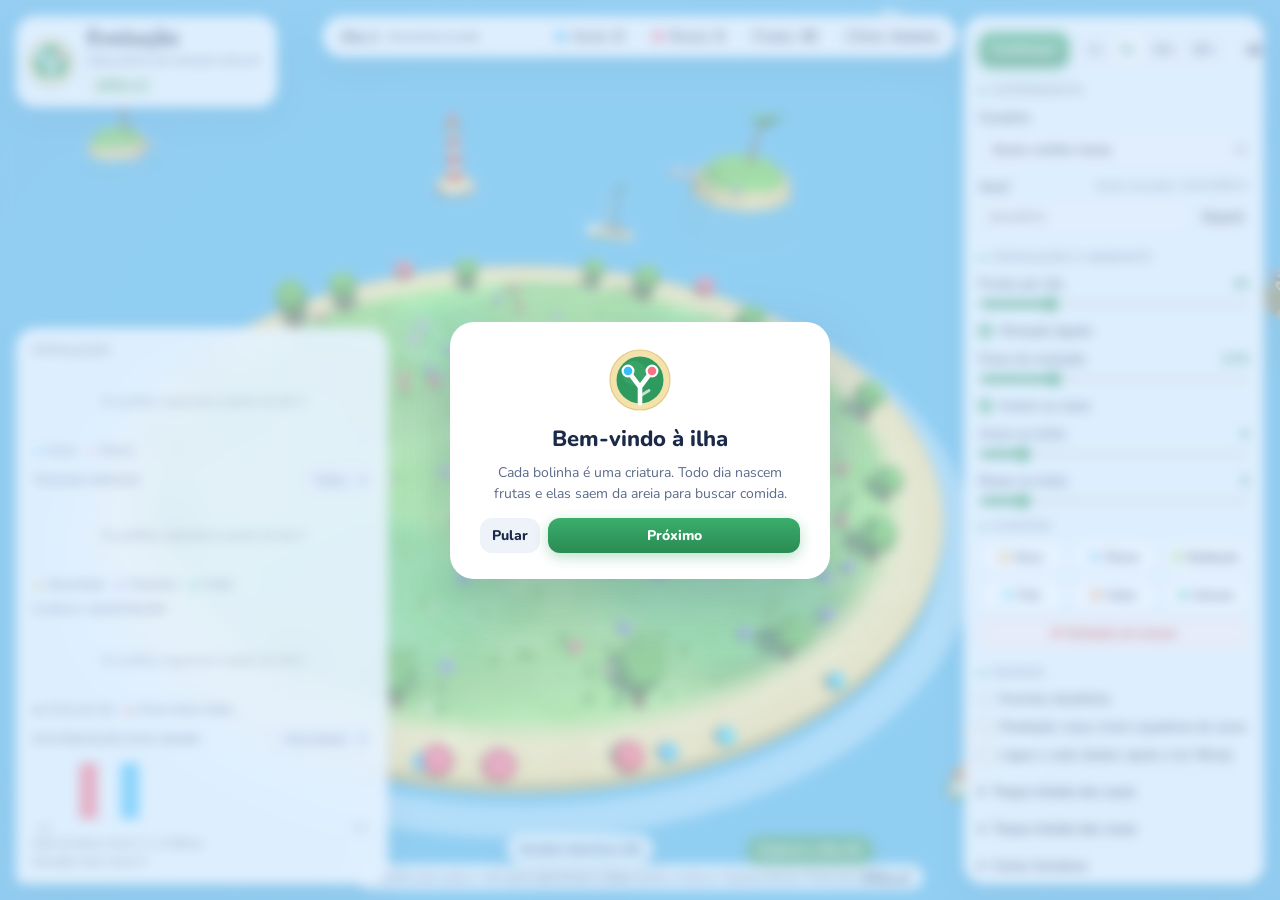
==== index.html @ b4208729 "Site gerado a partir de ddb10d5" ====
<!DOCTYPE html>
<html lang="pt-BR" data-theme="light">
<head>
<meta charset="UTF-8">
<meta name="viewport" content="width=device-width, initial-scale=1, viewport-fit=cover">
<title>Evolução 3D, simulador de seleção natural (@filho.af)</title>
<meta name="description" content="Simulador de seleção natural em 3D: criaturas buscam comida numa ilha, herdam traços com mutação e evoluem. Funciona no navegador, sem instalar nada.">
<meta name="theme-color" content="#bfe4ff">
<meta name="color-scheme" content="light">
<link rel="icon" href="assets/favicon.svg" type="image/svg+xml">
<meta property="og:type" content="website">
<meta property="og:title" content="Evolução 3D, simulador de seleção natural">
<meta property="og:description" content="Criaturas buscam comida numa ilha, herdam traços com mutação e evoluem. Mude o clima, provoque secas e veja a seleção natural acontecer.">
<meta property="og:image" content="assets/og-imagem.png">
<meta property="og:image:width" content="1200">
<meta property="og:image:height" content="630">
<meta name="twitter:card" content="summary_large_image">
<link rel="preconnect" href="https://fonts.googleapis.com">
<link href="https://fonts.googleapis.com/css2?family=Nunito:wght@500;700;800&display=swap" rel="stylesheet">
<link rel="stylesheet" href="css/estilo.css">
<link rel="stylesheet" href="css/intro.css">
</head>
<body>
<div id="intro" role="dialog" aria-label="Abertura: Evolução, laboratório de seleção natural, por Francisco Audir">
  <svg viewBox="0 0 64 64" aria-hidden="true">
    <g class="areia"><circle cx="32" cy="32" r="30" fill="#F3E2AB" stroke="#E3CB86" stroke-width="1.2"/></g>
    <g class="ilha"><circle cx="32" cy="32" r="23.5" fill="#2F9A5E"/></g>
    <circle class="brilho" cx="26" cy="25" r="12" fill="#4DB577" opacity=".35"/>
    <path class="tronco" pathLength="1" d="M32 55.5V39" stroke="#fff" stroke-width="4.6" stroke-linecap="round" fill="none"/>
    <path class="ramo" pathLength="1" d="M32 39L20 23" stroke="#fff" stroke-width="4.6" stroke-linecap="round" fill="none"/>
    <path class="ramo" pathLength="1" d="M32 39L44 23" stroke="#fff" stroke-width="4.6" stroke-linecap="round" fill="none"/>
    <path class="extinto" pathLength="1" d="M32 48L41 42.5" stroke="#fff" stroke-width="2.85" stroke-linecap="round" opacity=".7" fill="none"/>
    <circle class="ponta az" cx="20" cy="23" r="5.4" fill="#38BDF8" stroke="#fff" stroke-width="2.2"/>
    <circle class="ponta ro" cx="44" cy="23" r="5.4" fill="#FB7185" stroke="#fff" stroke-width="2.2"/>
  </svg>
  <h1>Evolução</h1>
  <p class="sub">laboratório de seleção natural</p>
  <p class="autor">por <b>Francisco Audir</b></p>
  <p class="pular">toque para começar</p>
</div>
<script src="js/intro.js"></script>
<canvas id="c" role="img" aria-label="Ilha 3D com criaturas evoluindo"></canvas>
<div id="sr" class="sr-only" role="status" aria-live="polite" aria-atomic="true"></div>
<div id="tilt"></div>

<div id="brand" class="panel">
  <svg class="logo" viewBox="0 0 64 64" xmlns="http://www.w3.org/2000/svg" role="img" aria-label="Símbolo do Evolução: ilha com uma linhagem que se divide em azul e rosa">
    <circle cx="32" cy="32" r="30" fill="#F3E2AB" stroke="#E3CB86" stroke-width="1.2"/><circle cx="32" cy="32" r="23.5" fill="#2F9A5E"/><circle cx="26" cy="25" r="12" fill="#4DB577" opacity=".35"/>
    <path d="M32 55.5V39M32 39L20 23M32 39L44 23" stroke="#fff" stroke-width="4.6" stroke-linecap="round" stroke-linejoin="round" fill="none"/><path d="M32 48L41 42.5" stroke="#fff" stroke-width="2.85" stroke-linecap="round" opacity=".7"/>
    <circle cx="20" cy="23" r="5.4" fill="#38BDF8" stroke="#fff" stroke-width="2.2"/><circle cx="44" cy="23" r="5.4" fill="#FB7185" stroke="#fff" stroke-width="2.2"/>
  </svg>
  <div>
    <h1>Evolução</h1>
    <p>laboratório de seleção natural</p>
    <a class="ig" href="https://instagram.com/filho.af" target="_blank" rel="noopener">@filho.af</a>
  </div>
</div>

<div id="fabs"><button class="btn" id="fSet">Ajustes</button><button class="btn" id="fCharts">Gráficos</button><button class="btn" id="fLivre" aria-label="Explorar a ilha">Explorar</button></div>

<div id="hud" class="panel">
  <span class="day">Dia <b id="hDay">1</b></span>
  <span class="sep"></span>
  <span id="hPhase">Amanhecendo</span>
  <span class="sep"></span>
  <span class="sp"><i style="background:var(--azul)"></i>Azuis <b id="nA">0</b></span>
  <span class="sp" id="spB"><i style="background:var(--rosa)"></i>Rosas <b id="nB">0</b></span>
  <span class="sep"></span>
  <span class="sp">Frutas <b id="nF">0</b></span>
  <span class="sep"></span>
  <span class="sp">Clima <b id="nT">Ameno</b></span>
</div>

<aside id="ctrl" class="panel">
  <div class="top">
    <button id="bPlay" class="btn main">Pausar</button>
    <div class="spd" id="spd" role="group" aria-label="Velocidade da simulação">
      <button data-s="1">1×</button><button data-s="3" class="on">3×</button><button data-s="10">10×</button><button data-s="30">30×</button>
    </div>
    <button id="bSom" class="btn ico" aria-label="Som" aria-keyshortcuts="M"><svg viewBox="0 0 24 24" aria-hidden="true"><path d="M4 9h4l5-4v14l-5-4H4z" fill="currentColor"/><path class="onda" d="M16 8.5a5 5 0 0 1 0 7M18.5 6a8.5 8.5 0 0 1 0 12" stroke="currentColor" stroke-width="2" fill="none" stroke-linecap="round"/><path class="x" d="M16 9l5 6M21 9l-5 6" stroke="currentColor" stroke-width="2" stroke-linecap="round"/></svg></button>
  </div>
  <div id="cbody">
  <h2 class="sec">Experimento</h2>
  <label class="fld">Cenário
    <select id="preset">
      <option value="padrao">Azuis contra rosas</option>
      <option value="escassez">Pouca comida</option>
      <option value="fartura">Muita comida</option>
      <option value="clones">Sem mutação (clones)</option>
      <option value="solo">Só os azuis</option>
      <option value="gelo">Era do gelo</option>
      <option value="lago">Lagos e sede</option>
      <option value="predacao">Predação: rosas caçam azuis</option>
      <option value="caos">Eventos aleatórios</option>
      <option value="secas">Secas seguidas numa ilha</option>
      <optgroup label="Inspirados em eventos reais (bem simplificados)">
        <option value="asteroide">Inverno do asteroide</option>
        <option value="aquec">Aquecimento global</option>
      </optgroup>
    </select>
  </label>
  <div class="row"><label for="seed">Seed <small id="seedNow"></small></label>
    <div class="seedrow"><input class="setup" type="text" id="seed" inputmode="numeric" maxlength="10" placeholder="aleatória" autocomplete="off" aria-describedby="seedNow"><button class="btn sm" id="bRepeat" title="Recomeça com a mesma seed, a mesma configuração inicial e os mesmos eventos manuais">Repetir</button></div>
  </div>
  <h2 class="sec">População e ambiente</h2>
  <div class="row"><label>Frutas por dia <b id="v_food"></b></label><input class="live" type="range" id="food" min="10" max="150" step="5"></div>
  <div class="row chk"><label><input class="live" type="checkbox" id="mutOn"> Mutação ligada</label></div>
  <div class="row"><label>Força da mutação <b id="v_mut"></b></label><input class="live" type="range" id="mut" min="2" max="40" step="1"></div>
  <div class="row chk"><label><input class="setup" type="checkbox" id="bOn"> Incluir as rosas</label></div>
  <div class="row"><label>Azuis no início <b id="v_popA"></b></label><input class="setup" type="range" id="popA" min="2" max="30" step="1"></div>
  <div class="row"><label>Rosas no início <b id="v_popB"></b></label><input class="setup" type="range" id="popB" min="2" max="30" step="1"></div>
  <div class="evt">
    <b>Eventos</b>
    <div class="evg">
      <button class="btn sm" data-ev="seca">Seca</button><button class="btn sm" data-ev="chuva">Chuva</button><button class="btn sm" data-ev="radiacao">Radiação</button>
      <button class="btn sm" data-ev="frio">Frio</button><button class="btn sm" data-ev="calor">Calor</button><button class="btn sm" data-ev="ameno">Ameno</button>
      <button class="btn sm" data-ev="extincao" style="grid-column:1/-1">Extinção em massa</button>
    </div>
  </div>
  <h2 class="sec">Regras</h2>
  <div class="row chk"><label><input class="live" type="checkbox" id="rand"> Eventos aleatórios</label></div>
  <div class="row chk"><label><input class="live" type="checkbox" id="pred"> Predação: rosas viram caçadoras de azuis</label></div>
  <div class="row chk"><label><input class="live" type="checkbox" id="water"> Lagos e sede (beber ajuda a ter filhos)</label></div>
  <details><summary>Traços iniciais dos azuis</summary><div id="trA"></div></details>
  <details><summary>Traços iniciais das rosas</summary><div id="trB"></div></details>
  <details>
    <summary>Como funciona</summary>
    <p>Todo dia nascem frutas pela ilha. As criaturas saem da areia (a casa), procuram comida e precisam voltar antes de a energia acabar.</p>
    <p>Voltou com 2 frutas: tem um filho. Com 1 fruta: sobrevive. Sem fruta ou sem voltar: morre.</p>
    <p>Ser rápido, grande ou enxergar longe custa energia. Quando duas criaturas tocam a mesma fruta ao mesmo tempo, a maior tem mais chance de ficar com ela.</p>
    <p>Vales são férteis (mais frutas) e picos têm poucas. Quanto mais alto, mais frio. Bagas azuis crescem nos vales e frutas douradas nos morros dão energia extra. Subir ladeiras gasta energia extra. Use Editar terreno e arraste sobre a ilha para criar morros e vales.</p>
    <p>Cada criatura tem um clima ideal. Quanto mais longe do clima do dia, mais energia ela gasta. Provoque frio, calor ou seca e veja quem se adapta.</p>
    <p>Os filhos nascem com pequenas mutações, e quem se dá melhor naquele ambiente deixa mais descendentes.</p>
  </details>
  <h2 class="sec">Visual</h2>
  <div class="row chk"><label><input type="checkbox" id="autoRot"> Girar a câmera sozinha</label></div>
  <div class="row chk"><label><input type="checkbox" id="bloom" checked> Brilho (bloom)</label></div>
  <label class="fld">Qualidade gráfica
    <select id="quality"><option value="auto">Automática</option><option value="2">Alta</option><option value="1">Média</option><option value="0">Baixa</option></select>
  </label>
  <div class="evt">
    <b>Terreno</b>
    <select id="terr" aria-label="Tipo de terreno"><option value="suave">Relevo suave</option><option value="plano">Plano</option><option value="montanha">Montanha central</option><option value="vales">Colinas e vales</option><option value="custom" hidden>Personalizado</option></select>
    <div class="evg" style="grid-template-columns:1fr 1fr;margin-top:6px"><button class="btn sm" id="bEdit">Editar terreno</button><button class="btn sm" id="bEditMode">Subir</button><button class="btn sm" id="bUndo" style="grid-column:1/-1">Desfazer pincelada</button></div>
  </div>
  <h2 class="sec">Dados</h2>
  <button id="bSum" class="btn" aria-keyshortcuts="R">Resumo em texto (R)</button>
  <button id="bIO" class="btn">Dados e cenário (JSON)</button>
  <button id="bReset" class="btn">Recomeçar</button>
  </div>
</aside>

<div id="charts" class="panel">
  <h3>População</h3>
  <canvas id="chPop"></canvas>
  <div class="lg"><span><i style="background:var(--azul)"></i>Azuis</span><span><i style="background:repeating-linear-gradient(90deg,var(--rosa) 0 4px,transparent 4px 6px)"></i>Rosas</span></div>
  <div class="gap"></div>
  <h3>Traços médios
    <select id="trSel" aria-label="Espécie do gráfico de traços"><option value="2">Todos</option><option value="0">Azuis</option><option value="1">Rosas</option></select>
  </h3>
  <canvas id="chTr"></canvas>
  <div class="lg"><span><i style="background:#f59e0b"></i>Velocidade</span><span><i style="background:#8b5cf6"></i>Tamanho</span><span><i style="background:#10b981"></i>Visão</span></div>
  <div class="gap"></div>
  <h3>Clima e adaptação</h3>
  <canvas id="chClim"></canvas>
  <div class="lg"><span><i style="background:#334155"></i>Clima do dia</span><span><i style="background:#ef4444"></i>Clima ideal médio</span></div>
  <div class="gap"></div>
  <h3>Distribuição dos genes
    <select id="hSel" aria-label="Gene do histograma"><option value="speed">Velocidade</option><option value="size">Tamanho</option><option value="sense">Visão</option><option value="temp">Clima ideal</option></select>
  </h3>
  <canvas id="chHist"></canvas>
  <div class="lg" id="hall" style="flex-direction:column;gap:2px"></div>
</div>

<div id="info" class="panel"></div>
<div id="foot">Arraste para girar, role para aproximar, clique numa criatura. Espaço pausa. Feito por <a href="https://instagram.com/filho.af" target="_blank" rel="noopener">@filho.af</a></div>
<button class="btn" id="bHide">Ocultar interface (H)</button>
<button class="btn" id="bLivre" aria-keyshortcuts="F">Explorar a ilha (F)</button>
<div id="livreUI">
  <div class="lvTop panel">
    <b>Explorar</b>
    <div class="lvModo" role="group" aria-label="Modo da câmera"><button class="btn" id="lvAndar">Andar</button><button class="btn" id="lvVoar">Voar</button></div>
    <button class="btn main" id="lvSair">Sair (Esc)</button>
  </div>
  <p class="dica"></p>
  <div id="lvStick"><div id="lvKnob"></div></div>
  <div class="lvVoo"><button class="btn" id="lvSobe" aria-label="Subir">▲</button><button class="btn" id="lvDesce" aria-label="Descer">▼</button></div>
  <div class="mira"></div>
</div>
<div id="tour"><div class="box"><svg class="tlogo" viewBox="0 0 64 64" xmlns="http://www.w3.org/2000/svg" aria-hidden="true">
    <circle cx="32" cy="32" r="30" fill="#F3E2AB" stroke="#E3CB86" stroke-width="1.2"/><circle cx="32" cy="32" r="23.5" fill="#2F9A5E"/><circle cx="26" cy="25" r="12" fill="#4DB577" opacity=".35"/>
    <path d="M32 55.5V39M32 39L20 23M32 39L44 23" stroke="#fff" stroke-width="4.6" stroke-linecap="round" stroke-linejoin="round" fill="none"/><path d="M32 48L41 42.5" stroke="#fff" stroke-width="2.85" stroke-linecap="round" opacity=".7"/>
    <circle cx="20" cy="23" r="5.4" fill="#38BDF8" stroke="#fff" stroke-width="2.2"/><circle cx="44" cy="23" r="5.4" fill="#FB7185" stroke="#fff" stroke-width="2.2"/>
  </svg><h2 id="tT"></h2><p id="tP"></p><div class="tb"><button class="btn" id="tSkip">Pular</button><button class="btn main" id="tNext">Próximo</button></div></div></div>
<div id="io"><div class="box"><b>Dados e cenário</b><p class="iohelp">diario.csv: uma linha por dia, por espécie, com média, desvio-padrão, nascimentos e mortes por causa. individuos.csv: cada criatura com pai, nascimento, morte e causa. cenario.json: seed, configuração e ações para repetir a execução.</p><textarea id="ioT" spellcheck="false"></textarea><div class="tb"><button class="btn sm" id="ioCsv">Ver dados (CSV)</button><button class="btn sm" id="ioJson">Ver cenário (JSON)</button><button class="btn sm" id="ioApply">Aplicar este JSON</button><button class="btn sm" id="ioCopy">Copiar</button><button class="btn sm" id="ioClose">Fechar</button></div><div class="tb" style="margin-top:6px"><button class="btn sm" id="dlDia">Baixar diario.csv</button><button class="btn sm" id="dlInd">Baixar individuos.csv</button><button class="btn sm" id="dlCen">Baixar cenario.json</button></div></div></div>
<div id="toast"></div>
<div id="over"><div class="box"><h2 id="overT">Extinção total</h2><p id="overP"></p><button class="btn main" id="overB" style="width:100%">Recomeçar</button></div></div>
<div id="err"><div class="box"><h2>Não carregou o Three.js</h2><p>O arquivo vendor/three-r128/three.min.js não foi encontrado. Abra o index.html de dentro da pasta completa do projeto (com a pasta vendor ao lado).</p></div></div>

<!-- Three.js r128 copiado do pacote npm three@0.128.0 (decisão D6): funciona offline e via file:// -->
<script src="vendor/three-r128/three.min.js"></script>
<script src="vendor/three-r128/shaders/CopyShader.js"></script>
<script src="vendor/three-r128/shaders/LuminosityHighPassShader.js"></script>
<script src="vendor/three-r128/postprocessing/EffectComposer.js"></script>
<script src="vendor/three-r128/postprocessing/RenderPass.js"></script>
<script src="vendor/three-r128/postprocessing/ShaderPass.js"></script>
<script src="vendor/three-r128/postprocessing/UnrealBloomPass.js"></script>
<!-- Partes do simulador (ordem importa) -->
<script src="js/sim.js"></script>
<script src="js/modelos/base.js"></script>
<script src="js/modelos/natureza.js"></script>
<script src="js/modelos/construcoes.js"></script>
<script src="js/config.js"></script>
<script src="js/som.js"></script>
<script src="js/cena.js"></script>
<script src="js/entorno.js"></script>
<script src="js/camera.js"></script>
<script src="js/interface.js"></script>
<script src="js/camera-livre.js"></script>
<script src="js/principal.js"></script>
</body>
</html>
---- css/estilo.css ----
:root{--ink:#1c2a4a;--soft:#5d6b8a;--glass:rgba(255,255,255,.64);--line:rgba(28,42,74,.12);--acc:#5b4cf0;--azul:#38bdf8;--rosa:#fb7185;--field:rgba(255,255,255,.8);--chip:#fff;--pb:rgba(255,255,255,.8);--btnbg:rgba(28,42,74,.08);--bg:#bfe4ff;--sat:env(safe-area-inset-top,0px);--sab:env(safe-area-inset-bottom,0px)}
:root[data-theme="dark"]{--ink:#e8eefc;--soft:#a3b0cf;--glass:rgba(18,26,52,.68);--line:rgba(255,255,255,.14);--field:rgba(255,255,255,.1);--chip:#2b3866;--pb:rgba(255,255,255,.14);--btnbg:rgba(255,255,255,.1);--bg:#0e1630}
select option{color:#1c2a4a;background:#fff}
*{box-sizing:border-box;margin:0;padding:0}
html,body{height:100%;overflow:hidden;background:var(--bg);color:var(--ink);font-family:'Nunito',system-ui,-apple-system,'Segoe UI',Roboto,sans-serif;font-size:14px}
#c{position:fixed;inset:0;width:100%;height:100%;display:block;touch-action:none;cursor:grab;filter:saturate(1.12) contrast(1.05)}
#c:active{cursor:grabbing}
body::after{content:'';position:fixed;inset:0;pointer-events:none;background:radial-gradient(ellipse at 45% 50%,transparent 58%,rgba(70,100,170,.2) 100%)}
.panel{position:fixed;z-index:5;background:var(--glass);-webkit-backdrop-filter:blur(14px) saturate(1.5);backdrop-filter:blur(14px) saturate(1.5);border:1px solid var(--pb);box-shadow:0 10px 28px rgba(40,70,120,.16)}
button,select,input{font:inherit;color:inherit}
button:focus-visible,select:focus-visible,input:focus-visible,summary:focus-visible,a:focus-visible{outline:2px solid var(--acc);outline-offset:2px}
a{color:inherit}

#brand{top:calc(16px + var(--sat));left:16px;border-radius:22px 22px 22px 6px;padding:12px 16px 12px 12px;display:flex;gap:12px;align-items:center}




#brand h1{font-size:21px;font-weight:800;letter-spacing:-.2px;line-height:1.05}
#brand p{color:var(--soft);font-size:12px;margin:2px 0 6px}
.ig{display:inline-block;font-weight:800;font-size:12px;text-decoration:none;padding:3px 10px;border-radius:999px;background:linear-gradient(120deg,#feda75,#fa7e1e 35%,#d62976 70%,#962fbf);color:#fff}
.ig:hover{filter:brightness(1.08)}

#hud{top:calc(16px + var(--sat));left:50%;transform:translateX(-50%);border-radius:999px;padding:8px 18px;display:flex;gap:14px;align-items:center;white-space:nowrap}
#hud .day{font-weight:800;font-size:15px}
#hud .sep{width:1px;height:18px;background:var(--line)}
#hud .sp{display:flex;align-items:center;gap:6px;font-weight:700}
#hud .sp i{width:11px;height:11px;border-radius:50%;display:inline-block}
#hud b{font-weight:800}
#hPhase{color:var(--soft);font-weight:700;min-width:120px}

#ctrl{top:calc(16px + var(--sat));right:16px;width:288px;max-height:calc(100vh - 32px);overflow:auto;border-radius:16px;padding:14px;display:flex;flex-direction:column;gap:10px}
#ctrl .top{display:flex;gap:8px;align-items:center}
.btn{border:0;cursor:pointer;font-weight:800;border-radius:10px;padding:8px 12px;background:var(--btnbg);transition:background .15s}
.btn:hover{background:var(--line)}
.btn.main{background:var(--acc);color:#fff;flex:1}
.btn.main:hover{background:#4a3de0}
.spd{display:flex;background:var(--btnbg);border-radius:10px;padding:2px}
.spd button{border:0;background:none;cursor:pointer;font-weight:800;padding:6px 8px;border-radius:8px;color:var(--soft)}
.spd button.on{background:var(--chip);color:var(--ink);box-shadow:0 1px 4px rgba(0,0,0,.12)}
.fld{display:flex;flex-direction:column;gap:4px;font-weight:700}
select{padding:7px 8px;border-radius:9px;border:1px solid var(--line);background:var(--field);font-weight:700}
.row{display:flex;flex-direction:column;gap:3px}
.row label{display:flex;justify-content:space-between;font-weight:700;font-size:13px}
.row.chk label{justify-content:flex-start;gap:8px;cursor:pointer}
.row b{color:var(--acc);font-weight:800}
input[type=range]{width:100%;accent-color:var(--acc)}
.seedrow{display:flex;gap:6px}
.seedrow input{flex:1;min-width:0;padding:7px 8px;border-radius:9px;border:1px solid var(--line);background:var(--field);font-weight:700;font-variant-numeric:tabular-nums}
.row small{color:var(--soft);font-weight:700}
input[type=range]:disabled{opacity:.4}
details{border-top:1px solid var(--line);padding-top:8px}
summary{cursor:pointer;font-weight:800;font-size:13px}
details .row{margin-top:8px}
details p{margin-top:8px;color:var(--soft);line-height:1.45;font-size:12.5px}
details p+p{margin-top:5px}

#charts{bottom:calc(16px + var(--sab));left:16px;width:372px;border-radius:16px 16px 16px 6px;padding:12px 14px;max-height:calc(100vh - 112px);overflow:auto}
#charts h3{font-size:13px;font-weight:800;display:flex;justify-content:space-between;align-items:center;margin-bottom:4px}
#charts canvas{width:100%;height:78px;display:block}
#charts .gap{height:10px}
#charts select{padding:2px 6px;font-size:12px}
.evt>b{display:block;margin-bottom:6px;font-size:13px;font-weight:800}
.evg{display:grid;grid-template-columns:repeat(3,1fr);gap:6px}
.btn.sm{padding:7px 4px;font-size:12px;text-align:center}
.lg{display:flex;gap:10px;font-size:11.5px;font-weight:700;color:var(--soft);margin-top:2px}
.lg i{display:inline-block;width:10px;height:3px;border-radius:2px;vertical-align:middle;margin-right:4px}

#info{bottom:calc(16px + var(--sab));right:16px;width:250px;border-radius:16px 6px 16px 16px;padding:12px 14px;display:none}
#info.show{display:block}
#info h4{font-size:14px;font-weight:800;display:flex;align-items:center;gap:7px;margin-bottom:6px}
#info h4 i{width:12px;height:12px;border-radius:50%}
#info .kv{display:flex;justify-content:space-between;font-weight:700;font-size:13px;padding:2px 0}
#info .kv span{color:var(--soft)}
#info .kv b{font-weight:700;font-variant-numeric:tabular-nums}
#info .bar{height:7px;border-radius:5px;background:var(--line);overflow:hidden;margin:5px 0 4px}
#info .bar div{height:100%;background:linear-gradient(90deg,#f59e0b,#22c55e);border-radius:5px;transition:width .15s}
#info small{color:var(--soft);display:block;margin-top:6px;line-height:1.35}

#foot{position:fixed;bottom:calc(10px + var(--sab));left:50%;transform:translateX(-50%);z-index:4;font-size:12px;font-weight:700;color:var(--ink);text-shadow:0 1px 6px var(--bg);white-space:nowrap}
#toast{position:fixed;z-index:7;top:calc(68px + var(--sat));left:50%;transform:translate(-50%,-10px);background:var(--ink);color:#fff;padding:9px 16px;border-radius:12px;font-weight:700;opacity:0;pointer-events:none;transition:.25s}
#toast.show{opacity:1;transform:translate(-50%,0)}
#over,#err,#tour{position:fixed;inset:0;z-index:9;display:none;align-items:center;justify-content:center;background:rgba(190,215,245,.55);-webkit-backdrop-filter:blur(6px);backdrop-filter:blur(6px)}
#over.show,#err.show,#tour.show{display:flex}
#over .box,#err .box,#tour .box{background:var(--chip);border-radius:20px;padding:26px 30px;max-width:380px;text-align:center;box-shadow:0 20px 50px rgba(30,50,100,.3)}
#over h2,#err h2,#tour h2{font-size:22px;font-weight:800;margin-bottom:8px}
#over p,#err p,#tour p{color:var(--soft);line-height:1.5;margin-bottom:14px}
#fabs{position:fixed;z-index:6;top:calc(12px + var(--sat));right:10px;display:none;gap:6px}
#fabs .btn{background:var(--glass);-webkit-backdrop-filter:blur(14px);backdrop-filter:blur(14px);border:1px solid var(--pb);box-shadow:0 6px 16px rgba(40,70,120,.14);padding:9px 12px;font-size:12.5px;border-radius:999px}
#fabs .btn.on{background:var(--acc);color:#fff}
#cbody{display:flex;flex-direction:column;gap:10px}
@media (max-width:900px) and (min-width:761px){#ctrl{width:252px}#charts{width:320px}}
@media (max-width:760px),(max-height:520px){
  #fabs{display:flex}
  #brand{top:calc(10px + var(--sat));left:10px;padding:7px 12px 7px 8px;gap:9px}
  #brand h1{font-size:18px}#brand p{display:none}
  #ctrl{top:auto;left:10px;right:10px;bottom:calc(54px + var(--sab));width:auto;max-height:none;overflow:visible;padding:8px 10px;border-radius:16px;gap:8px}
  #cbody{display:none}
  #ctrl.open #cbody{display:flex;max-height:42vh;overflow:auto;padding:2px 2px 4px}
  #ctrl .top .btn.main{flex:0 0 auto;padding:8px 14px}
  .spd{flex:1;justify-content:space-between}
  .spd button{flex:1;padding:6px 2px}
  #charts{display:none;top:calc(64px + var(--sat));left:10px;right:10px;bottom:auto;width:auto;max-height:calc(100% - 150px);overflow:auto;border-radius:16px}
  #charts.open{display:block}
  #info{top:calc(64px + var(--sat));left:10px;right:auto;bottom:auto;width:215px}
  #hud{top:auto;bottom:calc(10px + var(--sab));left:10px;right:10px;transform:none;justify-content:center;gap:8px;padding:7px 10px;font-size:12px}
  #hPhase,#hPhase+.sep{display:none}
  #foot,#bHide{display:none}
}
.tb{display:flex;gap:8px}.tb .main{flex:1}
#bHide{position:fixed;z-index:6;left:50%;bottom:calc(36px + var(--sab));transform:translateX(-50%);padding:6px 12px;font-size:12px;border-radius:999px;background:var(--glass);border:1px solid var(--pb);opacity:.85}
body.hideUI .panel,body.hideUI #fabs,body.hideUI #foot{display:none!important} /* !important: #ctrl, #hud e #brand definem display por id */
#tilt{position:fixed;inset:0;z-index:2;pointer-events:none;-webkit-backdrop-filter:blur(2.5px);backdrop-filter:blur(2.5px);-webkit-mask-image:linear-gradient(#000 0,transparent 16%,transparent 84%,#000 100%);mask-image:linear-gradient(#000 0,transparent 16%,transparent 84%,#000 100%)}
#io{position:fixed;inset:0;z-index:9;display:none;align-items:center;justify-content:center;background:rgba(190,215,245,.55);-webkit-backdrop-filter:blur(6px);backdrop-filter:blur(6px)}
#io.show{display:flex}
#io .box{background:var(--chip);border-radius:20px;padding:18px;width:min(520px,92vw);box-shadow:0 20px 50px rgba(30,50,100,.3)}
#io .iohelp{color:var(--soft);font-size:12px;line-height:1.4;margin-top:4px}
#io textarea{width:100%;height:180px;margin:8px 0;border-radius:10px;border:1px solid var(--line);background:var(--field);color:var(--ink);padding:8px;font:12px/1.4 ui-monospace,Menlo,monospace;resize:vertical}
#io .tb{display:flex;gap:6px;flex-wrap:wrap}
@media (prefers-reduced-motion:reduce){*{transition:none!important}}
#dbg{position:fixed;z-index:8;left:16px;top:calc(96px + var(--sat));padding:8px 10px;border-radius:10px;background:rgba(10,16,36,.82);color:#e8eefc;font:600 11.5px/1.45 ui-monospace,Menlo,Consolas,monospace;white-space:pre;pointer-events:none;font-variant-numeric:tabular-nums}
.sr-only{position:absolute;width:1px;height:1px;padding:0;margin:-1px;overflow:hidden;clip:rect(0,0,0,0);white-space:nowrap;border:0}
#brand .logo{width:50px;height:50px;flex:none;filter:drop-shadow(0 4px 6px rgba(0,60,120,.25))}

/* ===== Tema claro e identidade visual (docs/IDENTIDADE_VISUAL.md) ===== */
:root,:root[data-theme="light"]{--ink:#1C2A4A;--soft:#5D6B8A;--glass:rgba(255,255,255,.9);--line:rgba(28,42,74,.10);--acc:#2F9A5E;--acc-ink:#1F7A47;--acc-soft:#E7F5EC;--ilha:#2F9A5E;--areia:#F3E2AB;--field:#F3F6FC;--chip:#fff;--pb:rgba(255,255,255,.95);--btnbg:#EEF2F9;--btnhov:#E1E7F3;--bg:#BFE4FF;--sh:0 1px 2px rgba(28,42,74,.06),0 12px 32px rgba(28,52,96,.13);color-scheme:light}
body::after{background:radial-gradient(ellipse at 50% 55%,transparent 64%,rgba(90,140,200,.12) 100%)}
.panel{background:var(--glass);-webkit-backdrop-filter:blur(18px) saturate(1.1);backdrop-filter:blur(18px) saturate(1.1);border:1px solid var(--pb);box-shadow:var(--sh)}
#brand{border-radius:20px;padding:10px 16px 10px 10px}
#brand .logo{width:48px;height:48px;filter:drop-shadow(0 3px 6px rgba(28,60,100,.18))}
#brand h1{font-size:22px;letter-spacing:-.3px}
#brand p{margin:2px 0 6px;font-weight:700}
.ig{font-size:11.5px;padding:2px 9px;background:var(--acc-soft);color:var(--acc-ink);border:1px solid rgba(47,154,94,.25)}
.ig:hover{filter:none;background:#D6EEDF}
#hud{border-radius:999px;padding:6px 8px 6px 18px;gap:8px}
#hud .sep{display:none}
#hud .sp{background:var(--btnbg);padding:4px 11px;border-radius:999px}
#hPhase{min-width:150px}
#hud b,.row b,#info .kv,#charts canvas,#seedNow{font-variant-numeric:tabular-nums}
#ctrl{width:300px;border-radius:20px;padding:14px 14px 16px;gap:9px;scrollbar-width:thin}
.sec,.evt>b{display:flex;align-items:center;gap:8px;font-size:11px;font-weight:800;letter-spacing:.08em;text-transform:uppercase;color:var(--soft);margin:6px 0 0}
.sec::after{content:'';flex:1;height:1px;background:var(--line)}
.evt>b{margin:0 0 7px}
.btn{background:var(--btnbg);border-radius:12px;color:var(--ink)}
.btn:hover{background:var(--btnhov)}
.btn.main{background:linear-gradient(180deg,#3AAE6C,#2A8B53);color:#fff;box-shadow:0 4px 14px rgba(47,154,94,.32)}
.btn.main:hover{background:linear-gradient(180deg,#33A363,#237A48)}
.spd{background:var(--btnbg);border-radius:12px;padding:3px}
.spd button{border-radius:9px;font-variant-numeric:tabular-nums}
.spd button.on{background:#fff;color:var(--acc-ink);box-shadow:0 1px 3px rgba(28,42,74,.16)}
select,.seedrow input{background:var(--field);border:1px solid var(--line);border-radius:10px}
.btn[data-ev]{display:flex;align-items:center;justify-content:center;gap:6px;background:#fff;border:1px solid var(--line)}
.btn[data-ev]:hover{background:var(--field)}
.btn[data-ev]::before{content:'';width:8px;height:8px;border-radius:50%;background:var(--evc)}
[data-ev="seca"]{--evc:#F59E0B}[data-ev="chuva"]{--evc:#38BDF8}[data-ev="radiacao"]{--evc:#84CC16}[data-ev="frio"]{--evc:#22D3EE}[data-ev="calor"]{--evc:#F97316}[data-ev="ameno"]{--evc:#10B981}
.btn[data-ev="extincao"]{--evc:#EF4444;color:#B91C1C;background:#FEF2F2;border-color:#FECACA}
.btn[data-ev="extincao"]:hover{background:#FEE2E2}
details{border-top:1px solid var(--line)}
#charts{border-radius:20px 20px 20px 8px;padding:14px 16px}
#charts h3{font-size:11px;letter-spacing:.08em;text-transform:uppercase;color:var(--soft)}
#charts .lg{font-size:11.5px}
#info{border-radius:20px 8px 20px 20px}
#toast{background:#fff;color:var(--ink);border:1px solid var(--line);border-left:4px solid var(--acc);box-shadow:var(--sh)}
#over,#err,#tour,#io{background:rgba(210,232,255,.55)}
#over .box,#err .box,#tour .box,#io .box{border-radius:24px;box-shadow:0 24px 60px rgba(28,52,96,.22)}
#tour .tlogo{display:block;width:64px;height:64px;margin:0 auto 12px}
#tilt{-webkit-backdrop-filter:blur(1.6px);backdrop-filter:blur(1.6px)}
#foot{color:var(--soft);text-shadow:none;background:rgba(255,255,255,.82);padding:5px 14px;border-radius:999px;box-shadow:0 2px 10px rgba(28,52,96,.08)}
#foot a{color:var(--ink)}
#fabs .btn{background:rgba(255,255,255,.92);border:1px solid var(--pb);box-shadow:var(--sh)}
#fabs .btn.on{background:var(--acc);color:#fff}
#bHide{background:rgba(255,255,255,.9);box-shadow:var(--sh)}
@media (max-width:760px),(max-height:520px){
  #brand{padding:6px 12px 6px 6px;border-radius:16px}
  #brand .logo{width:38px;height:38px}
  #hud{padding:7px 12px;gap:12px;border-radius:16px}
  #hud .sp{background:none;padding:0}
  #ctrl{width:auto;border-radius:18px}
  #ctrl.open #cbody{max-height:46vh}
  #charts{border-radius:18px}
}
/* Verde da logo em todo o projeto */
.row b{color:var(--acc-ink)}
input[type=checkbox],input[type=range]{accent-color:var(--acc)}
::selection{background:var(--acc-soft);color:var(--ink)}
#ctrl,#charts{scrollbar-color:rgba(47,154,94,.35) transparent}
.sec::before,.evt>b::before{content:'';width:6px;height:6px;border-radius:50%;background:var(--acc)}
#info .bar div{background:linear-gradient(90deg,#F59E0B,var(--acc))}
#over .box h2,#tour .box h2{color:var(--ink)}
/* Botão de som */
.btn.ico{padding:0;width:38px;min-width:38px;height:36px;display:grid;place-items:center;flex:none}
.btn.ico svg{width:20px;height:20px}
#bSom .x{display:none}
#bSom.off{color:var(--soft)}
#bSom.off .onda{display:none}
#bSom.off .x{display:inline}
/* Câmera livre (js/camera-livre.js) */
#bLivre{position:fixed;z-index:6;left:50%;bottom:calc(36px + var(--sab));transform:translateX(calc(-50% + 170px));padding:6px 12px;font-size:12px;border-radius:999px;background:var(--acc);color:#fff;box-shadow:0 4px 14px rgba(47,154,94,.3)}
#bLivre:hover{background:#237A48}
#bHide{transform:translateX(calc(-50% - 60px))}
#livreUI{display:none}
body.livre #livreUI{display:block}
body.livre .panel:not(.lvTop),body.livre #fabs,body.livre #foot,body.livre #bHide,body.livre #bLivre,body.livre #tilt{display:none!important}
#livreUI .lvTop{position:fixed;z-index:8;top:calc(14px + var(--sat));left:50%;transform:translateX(-50%);display:flex;align-items:center;gap:10px;padding:8px 8px 8px 16px;border-radius:999px}
#livreUI .lvModo{display:flex;background:var(--btnbg);border-radius:12px;padding:3px}
#livreUI .lvModo .btn{background:none;padding:6px 12px;border-radius:9px}
#livreUI .lvModo .btn.on{background:#fff;color:var(--acc-ink);box-shadow:0 1px 3px rgba(28,42,74,.16)}
#livreUI .lvTop .main{flex:none;padding:7px 14px}
#livreUI .dica{position:fixed;z-index:8;left:50%;bottom:calc(14px + var(--sab));transform:translateX(-50%);max-width:min(720px,92vw);text-align:center;font-size:12px;font-weight:700;color:var(--ink);background:rgba(255,255,255,.85);padding:6px 14px;border-radius:999px}
#livreUI.travado .dica{opacity:.35}
#livreUI .mira{position:fixed;z-index:8;left:50%;top:50%;width:6px;height:6px;margin:-3px 0 0 -3px;border-radius:50%;background:#fff;box-shadow:0 0 0 1.5px rgba(28,42,74,.5);pointer-events:none;opacity:.8}
#lvStick{position:fixed;z-index:8;width:110px;height:110px;margin:-55px 0 0 -55px;border-radius:50%;background:rgba(255,255,255,.35);border:2px solid rgba(255,255,255,.8);display:none;pointer-events:none}
#lvStick.on{display:block}
#lvKnob{position:absolute;left:50%;top:50%;width:46px;height:46px;margin:-23px 0 0 -23px;border-radius:50%;background:rgba(255,255,255,.9);box-shadow:0 2px 8px rgba(28,42,74,.25)}
#livreUI .lvVoo{position:fixed;z-index:8;right:16px;bottom:calc(70px + var(--sab));display:none;flex-direction:column;gap:10px}
#livreUI.voo .lvVoo{display:flex}
#livreUI .lvVoo .btn{width:56px;height:56px;border-radius:50%;font-size:20px;background:rgba(255,255,255,.9);box-shadow:var(--sh)}
@media (pointer:fine){#livreUI .lvVoo{display:none!important}}
@media (max-width:760px),(max-height:520px){#bLivre{display:none}#livreUI .lvTop{gap:6px;padding:6px 6px 6px 12px}#livreUI .dica{bottom:calc(14px + var(--sab))}}
---- css/intro.css ----
/* Animação de abertura: símbolo se desenhando, título e autor. Some sozinha em ~3 s ou com um toque. */
#intro{position:fixed;inset:0;z-index:30;display:flex;flex-direction:column;align-items:center;justify-content:center;gap:6px;
  background:radial-gradient(ellipse at 50% 40%,#FFFFFF 0%,#EAF6FF 45%,#BFE4FF 100%);cursor:pointer;
  transition:opacity .6s ease,visibility .6s;padding:24px;text-align:center}
#intro.fora{opacity:0;visibility:hidden;pointer-events:none}
#intro svg{width:min(150px,36vw);height:auto;overflow:visible;filter:drop-shadow(0 10px 24px rgba(28,60,100,.18))}
#intro .areia{transform-origin:32px 32px;transform:scale(0);animation:iPop .55s cubic-bezier(.2,1.4,.4,1) .1s forwards}
#intro .ilha{transform-origin:32px 32px;transform:scale(0);animation:iPop .55s cubic-bezier(.2,1.4,.4,1) .35s forwards}
#intro .brilho{opacity:0;animation:iFade .5s ease .7s forwards}
#intro .tronco{stroke-dasharray:1;stroke-dashoffset:1;animation:iDraw .45s ease-out .75s forwards}
#intro .ramo{stroke-dasharray:1;stroke-dashoffset:1;animation:iDraw .4s ease-out 1.1s forwards}
#intro .extinto{stroke-dasharray:1;stroke-dashoffset:1;animation:iDraw .3s ease-out 1.25s forwards}
#intro .ponta{transform-box:fill-box;transform-origin:center;transform:scale(0);animation:iPop .45s cubic-bezier(.2,1.6,.4,1) forwards}
#intro .ponta.az{animation-delay:1.45s}
#intro .ponta.ro{animation-delay:1.6s}
#intro h1{font-size:clamp(34px,9vw,52px);font-weight:800;letter-spacing:-.8px;color:#1C2A4A;margin-top:14px;opacity:0;transform:translateY(10px);animation:iUp .6s ease 1.75s forwards}
#intro .sub{font-size:clamp(14px,3.8vw,17px);font-weight:700;color:#5D6B8A;opacity:0;transform:translateY(8px);animation:iUp .6s ease 1.95s forwards}
#intro .autor{margin-top:18px;font-size:13px;font-weight:700;color:#1F7A47;letter-spacing:.04em;opacity:0;animation:iFade .6s ease 2.25s forwards}
#intro .autor b{font-weight:800}
#intro .pular{position:absolute;bottom:calc(20px + env(safe-area-inset-bottom,0px));font-size:12px;font-weight:700;color:#5D6B8A;opacity:0;animation:iFade .4s ease 1s forwards}
@keyframes iPop{to{transform:scale(1)}}
@keyframes iDraw{to{stroke-dashoffset:0}}
@keyframes iFade{to{opacity:1}}
@keyframes iUp{to{opacity:1;transform:none}}
@media (prefers-reduced-motion:reduce){
  #intro *{animation-duration:.01s!important;animation-delay:0s!important}
}
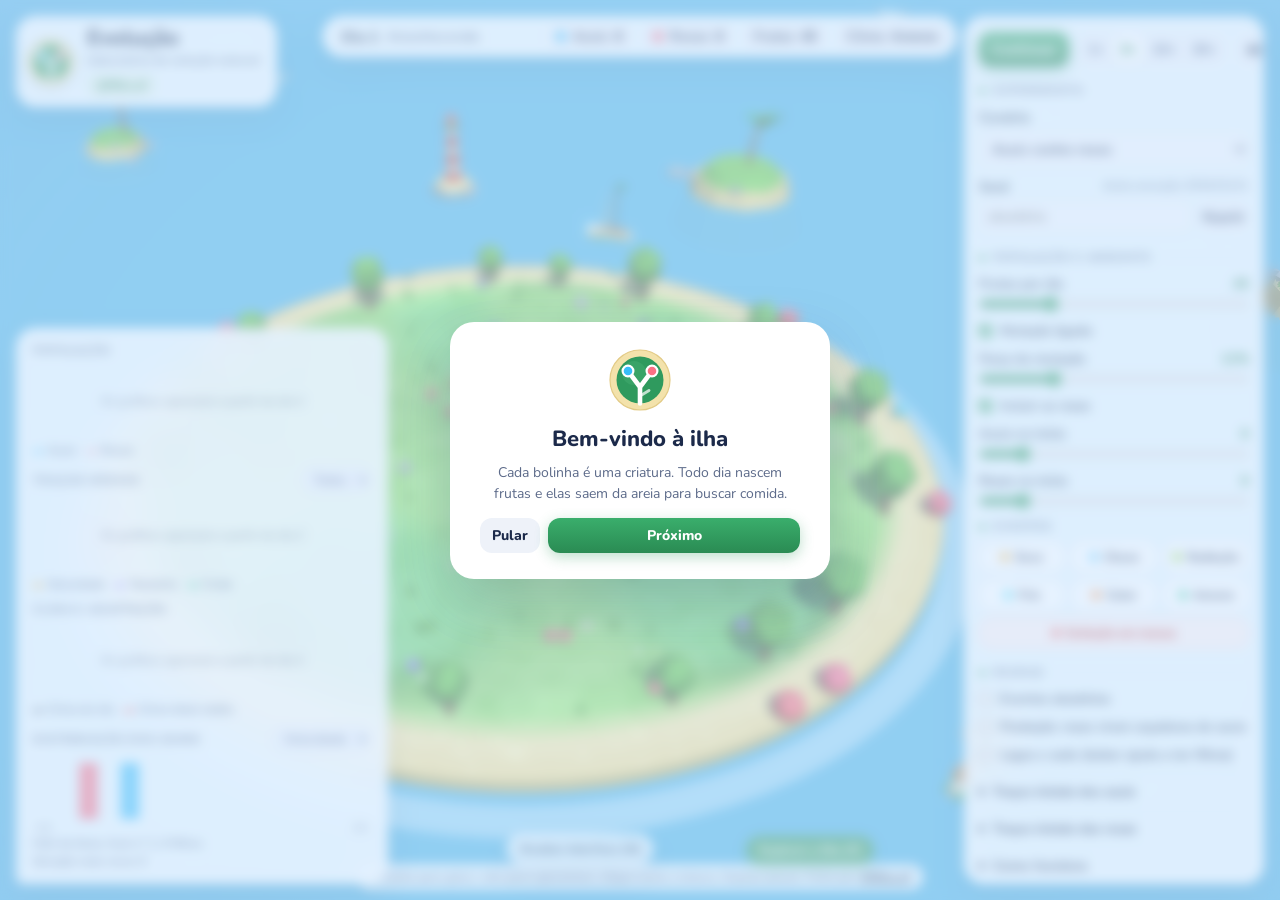
==== commit 10172900: "Site gerado a partir de ecf5c5b" ====
--- a/index.html
+++ b/index.html
@@ -11,7 +11,11 @@
 <meta property="og:type" content="website">
 <meta property="og:title" content="Evolução 3D, simulador de seleção natural">
 <meta property="og:description" content="Criaturas buscam comida numa ilha, herdam traços com mutação e evoluem. Mude o clima, provoque secas e veja a seleção natural acontecer.">
-<meta property="og:image" content="assets/og-imagem.png">
+<meta property="og:url" content="https://francisco12-cpu.github.io/simulador-evolucao/">
+<!-- URL absoluta: WhatsApp, Facebook e X não leem caminho relativo na imagem de prévia -->
+<meta property="og:image" content="https://francisco12-cpu.github.io/simulador-evolucao/assets/og-imagem.jpg">
+<meta property="og:image:type" content="image/jpeg">
+<meta property="og:image:alt" content="Ilha 3D do simulador Evolução com criaturas azuis e rosas">
 <meta property="og:image:width" content="1200">
 <meta property="og:image:height" content="630">
 <meta name="twitter:card" content="summary_large_image">
@@ -133,6 +137,7 @@
     <p>Os filhos nascem com pequenas mutações, e quem se dá melhor naquele ambiente deixa mais descendentes.</p>
   </details>
   <h2 class="sec">Visual</h2>
+  <div class="row chk"><label><input type="checkbox" id="musica"> Música de fundo</label></div>
   <div class="row chk"><label><input type="checkbox" id="autoRot"> Girar a câmera sozinha</label></div>
   <div class="row chk"><label><input type="checkbox" id="bloom" checked> Brilho (bloom)</label></div>
   <label class="fld">Qualidade gráfica
